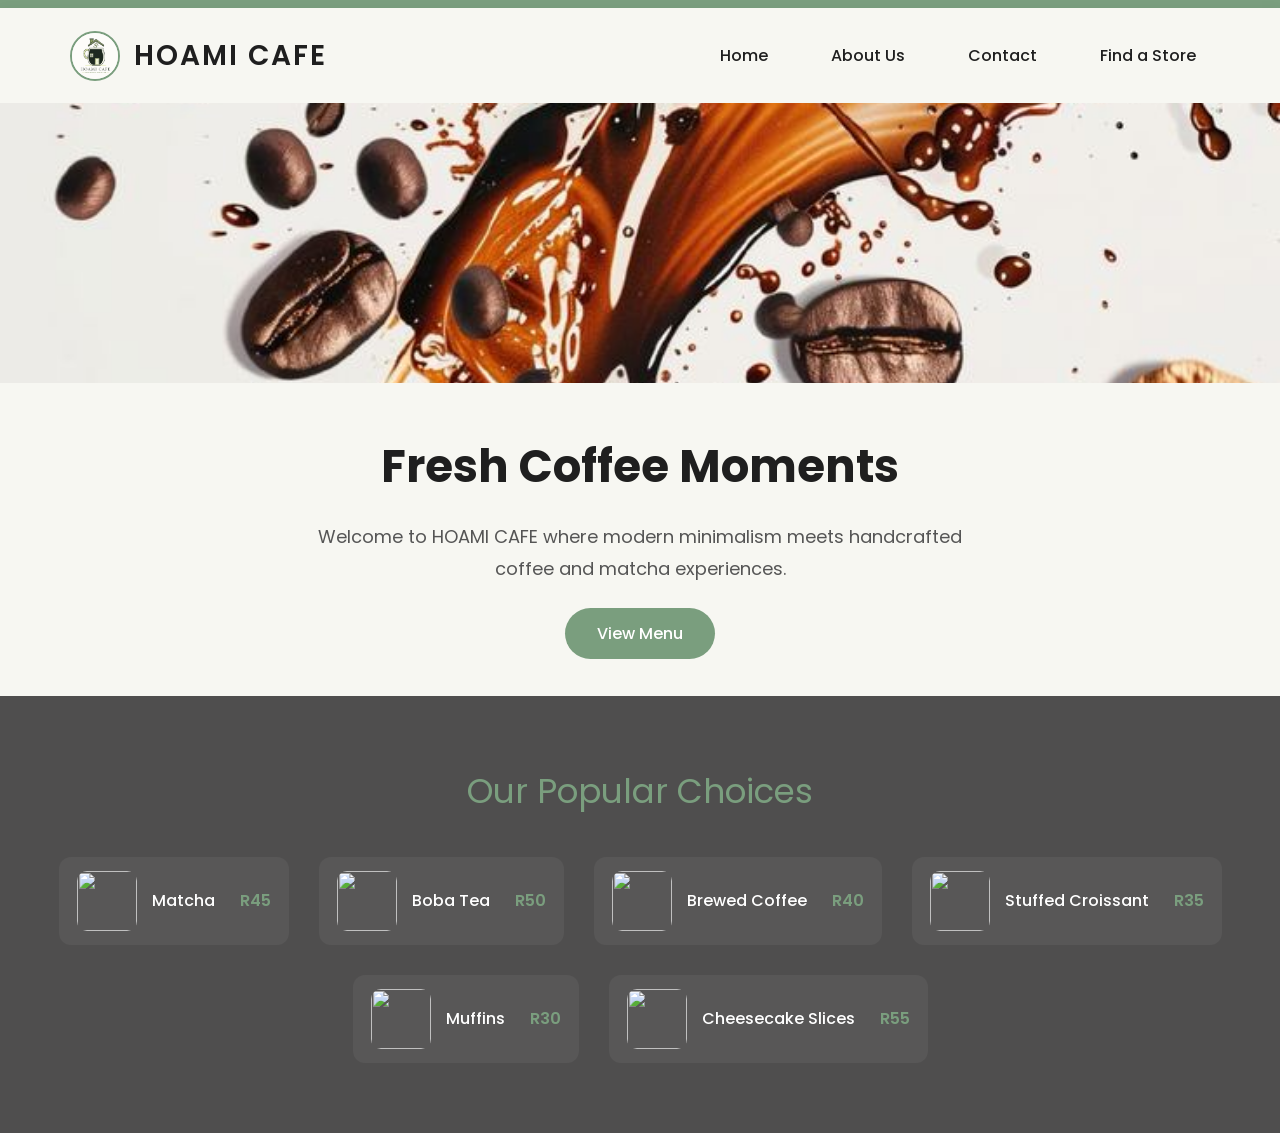
==== Homey Coffee Shop/index.html @ 4822ce05 "Add files via upload" ====
<!DOCTYPE html>
<html lang="en">
<head>
<meta charset="UTF-8">
<meta name="viewport" content="width=device-width, initial-scale=1.0">

<title>HOAMI CAFE</title>

<link rel="preconnect" href="https://fonts.googleapis.com">
<link href="https://fonts.googleapis.com/css2?family=Poppins:wght@300;400;500;600&display=swap" rel="stylesheet">

<style>

*{
    margin: 0;
    padding: 0;
    box-sizing: border-box;
}

body{
    font-family: 'Poppins', sans-serif;
    background-color: #F7F7F2;
}

.top-bar{
    width: 100%;
    height: 8px;
    background-color: #7A9E7E;
}

.header{
    width: 100%;
    height: 95px;
    background-color: #F7F7F2;
    display: flex;
    justify-content: space-between;
    align-items: center;
    padding: 0 70px;
    box-shadow: 0 2px 12px rgba(0,0,0,0.05);
}

.logo-section{
    display: flex;
    align-items: center;
    gap: 14px;
}

.logo{
    width: 50px;
    height: 50px;
    border-radius: 50%;
    object-fit: cover;
    border: 2px solid #7A9E7E;
}

.logo-section h1{
    font-size: 28px;
    color: #1F1F1F;
    font-weight: 600;
    letter-spacing: 2px;
}

.navbar{
    display: flex;
    gap: 35px;
}

.navbar a{
    text-decoration: none;
    color: #1F1F1F;
    font-size: 16px;
    font-weight: 500;
    transition: 0.3s ease;
    padding: 8px 14px;
    border-radius: 30px;
}

.navbar a:hover{
    background-color: #7A9E7E;
    color: white;
}

.hero-section{
    width: 100%;
    height: 280px;
    overflow: hidden;
}

.hero-section img{
    width: 100%;
    height: 100%;
    object-fit: cover;
}

.hero-text{
    text-align: center;
    padding: 50px 20px;
    background-color: #F7F7F2;
}

.hero-text h2{
    font-size: 45px;
    color: #1F1F1F;
    margin-bottom: 20px;
}

.hero-text p{
    font-size: 18px;
    max-width: 700px;
    margin: auto;
    line-height: 1.8;
    color: #555;
    margin-bottom: 35px;
}

.hero-btn{
    text-decoration: none;
    background-color: #7A9E7E;
    color: white;
    padding: 14px 32px;
    border-radius: 35px;
    font-weight: 500;
}

/* MENU SECTION */
.menu-section{
    background-color: #4f4e4e;
    padding: 70px 20px;
    text-align: center;
}

.menu-title{
    font-size: 34px;
    color: #7A9E7E;
    margin-bottom: 40px;
}

.menu-list{
    display: flex;
    flex-wrap: wrap;
    justify-content: center;
    gap: 30px;
}

.menu-item{
    display: flex;
    align-items: center;
    gap: 15px;
    text-decoration: none;
    padding: 14px 18px;
    border-radius: 12px;
    background: rgba(255,255,255,0.05);
}

.menu-item img{
    width: 60px;
    height: 60px;
    border-radius: 10px;
    object-fit: cover;
}

.menu-name{
    color: white;
    font-weight: 500;
}

.price{
    color: #7A9E7E;
    font-weight: 600;
    margin-left: 10px;
}

@media(max-width: 900px){

.header{
    flex-direction: column;
    height: auto;
    padding: 20px;
}

.navbar{
    margin-top: 15px;
    flex-wrap: wrap;
    justify-content: center;
}

.hero-text h2{
    font-size: 32px;
}

.hero-text p{
    font-size: 15px;
}

}

</style>
</head>

<body>

<div class="top-bar"></div>

<header class="header">

    <div class="logo-section">
        <img src="Logo.png" alt="HOAMI Logo" class="logo">
        <h1>HOAMI CAFE</h1>
    </div>

    <nav class="navbar">
        <a href="index.html">Home</a>
        <a href="about.html">About Us</a>
        <a href="contact.html">Contact</a>
        <a href="Findastore.html">Find a Store</a>
    </nav>

</header>

<section class="hero-section">
    <img src="coffee_and_bean_splash.jpg" alt="Matcha Coffee">
</section>

<section class="hero-text">

    <h2>Fresh Coffee Moments</h2>

    <p>
        Welcome to HOAMI CAFE where modern minimalism meets
        handcrafted coffee and matcha experiences.
    </p>

    <a href="https://www.starbucks.co.za/" target="_blank" class="hero-btn">View Menu</a>

</section>

<section class="menu-section">

    <div class="menu-title">Our Popular Choices</div>

    <div class="menu-list">

        <a href="example.html" class="menu-item">
            <img src="matcha.jpg">
            <span class="menu-name">Matcha</span>
            <span class="price">R45</span>
        </a>

        <a href="example.html" class="menu-item">
            <img src="boba_tea.jpg">
            <span class="menu-name">Boba Tea</span>
            <span class="price">R50</span>
        </a>

        <a href="example.html" class="menu-item">
            <img src="coffee.jpg">
            <span class="menu-name">Brewed Coffee</span>
            <span class="price">R40</span>
        </a>

        <a href="example.html" class="menu-item">
            <img src="croissant.jpg">
            <span class="menu-name">Stuffed Croissant</span>
            <span class="price">R35</span>
        </a>

        <a href="example.html" class="menu-item">
            <img src="muffins.jpg">
            <span class="menu-name">Muffins</span>
            <span class="price">R30</span>
        </a>

        <a href="example.html" class="menu-item">
            <img src="cheesecake.jpg">
            <span class="menu-name">Cheesecake Slices</span>
            <span class="price">R55</span>
        </a>

    </div>

</section>

</body>
</html>
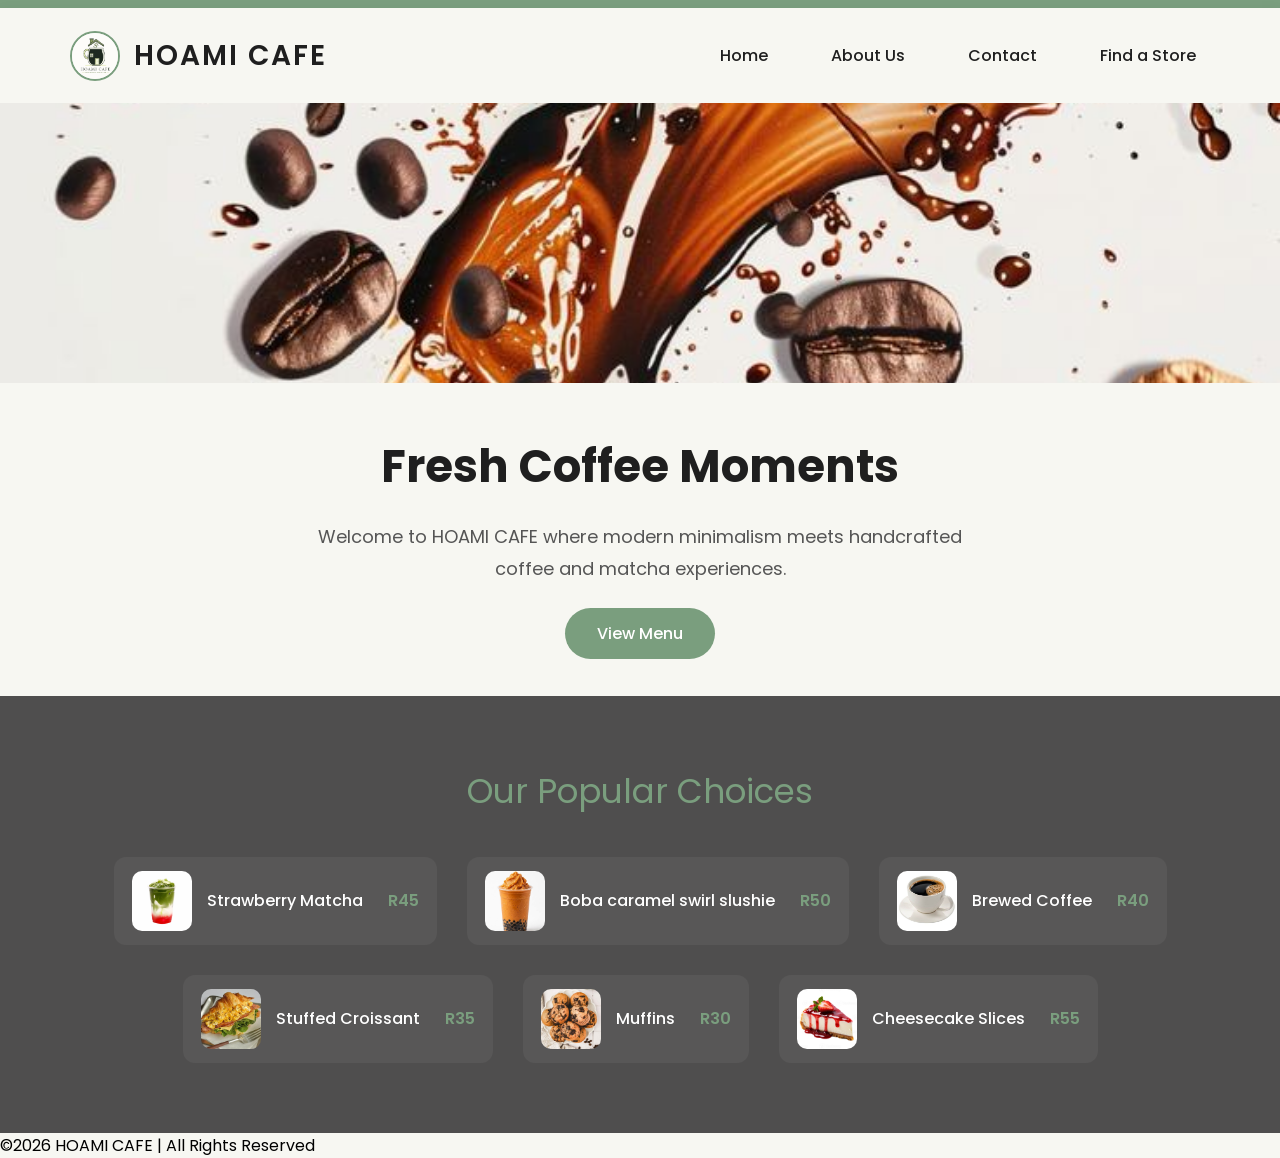
==== commit fb0200b1: "added images and footer" ====
--- a/Homey Coffee Shop/index.html
+++ b/Homey Coffee Shop/index.html
@@ -240,38 +240,38 @@
 
     <div class="menu-list">
 
-        <a href="example.html" class="menu-item">
-            <img src="matcha.jpg">
-            <span class="menu-name">Matcha</span>
+        <a href="index.html" class="menu-item">
+            <img src="Strawberry Cream Matcha.jpg">
+            <span class="menu-name">Strawberry Matcha</span>
             <span class="price">R45</span>
         </a>
 
-        <a href="example.html" class="menu-item">
-            <img src="boba_tea.jpg">
-            <span class="menu-name">Boba Tea</span>
+        <a href="index.html" class="menu-item">
+            <img src="boba tea caramel swirl.jpg">
+            <span class="menu-name">Boba caramel swirl slushie</span>
             <span class="price">R50</span>
         </a>
 
-        <a href="example.html" class="menu-item">
-            <img src="coffee.jpg">
+        <a href="index.html" class="menu-item">
+            <img src="hot brewed coffee.jpg">
             <span class="menu-name">Brewed Coffee</span>
             <span class="price">R40</span>
         </a>
 
-        <a href="example.html" class="menu-item">
-            <img src="croissant.jpg">
+        <a href="index.html" class="menu-item">
+            <img src="breakfast croissant.jpg">
             <span class="menu-name">Stuffed Croissant</span>
             <span class="price">R35</span>
         </a>
 
-        <a href="example.html" class="menu-item">
-            <img src="muffins.jpg">
+        <a href="index.html" class="menu-item">
+            <img src="Cappuccino Muffins with Chocolate Chips and Coffee Glaze.jpg">
             <span class="menu-name">Muffins</span>
             <span class="price">R30</span>
         </a>
 
-        <a href="example.html" class="menu-item">
-            <img src="cheesecake.jpg">
+        <a href="index.html" class="menu-item">
+            <img src="strawberry glaze cheese cake.jpg">
             <span class="menu-name">Cheesecake Slices</span>
             <span class="price">R55</span>
         </a>
@@ -279,8 +279,9 @@
     </div>
 
 </section>
+<footer>
+    <p>&copy;2026 HOAMI CAFE | All Rights Reserved</p>
+</footer>
 
 </body>
-</html>
-
-
+</html>
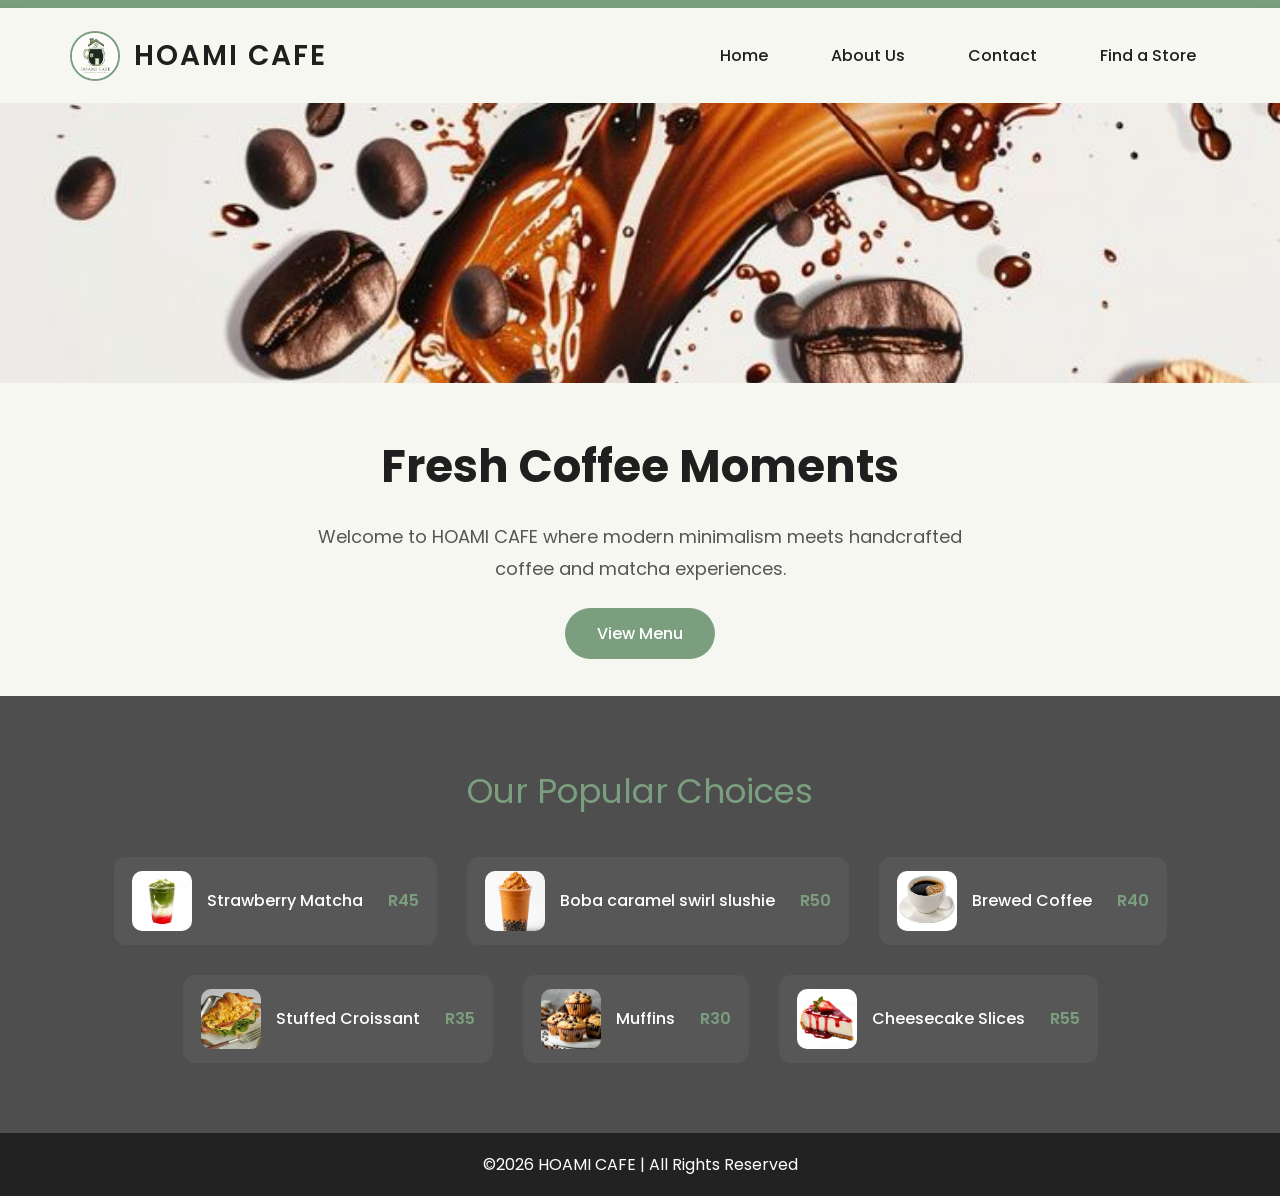
==== commit 3631e3e4: "fixed: centered footer and deleted unused images" ====
--- a/Homey Coffee Shop/index.html
+++ b/Homey Coffee Shop/index.html
@@ -26,6 +26,14 @@
     width: 100%;
     height: 8px;
     background-color: #7A9E7E;
+}
+/* FOOTER CODE HERE*/
+footer{
+    background:#222;
+    color:white;
+    text-align: center;
+    padding:1.2rem;
+    width:100%;
 }
 
 .header{
@@ -122,7 +130,6 @@
     font-weight: 500;
 }
 
-/* MENU SECTION */
 .menu-section{
     background-color: #4f4e4e;
     padding: 70px 20px;
@@ -265,7 +272,7 @@
         </a>
 
         <a href="index.html" class="menu-item">
-            <img src="Cappuccino Muffins with Chocolate Chips and Coffee Glaze.jpg">
+            <img src="Vegan Chocolate Chip Muffins.jpg">
             <span class="menu-name">Muffins</span>
             <span class="price">R30</span>
         </a>
@@ -284,4 +291,4 @@
 </footer>
 
 </body>
-</html>+</html>
